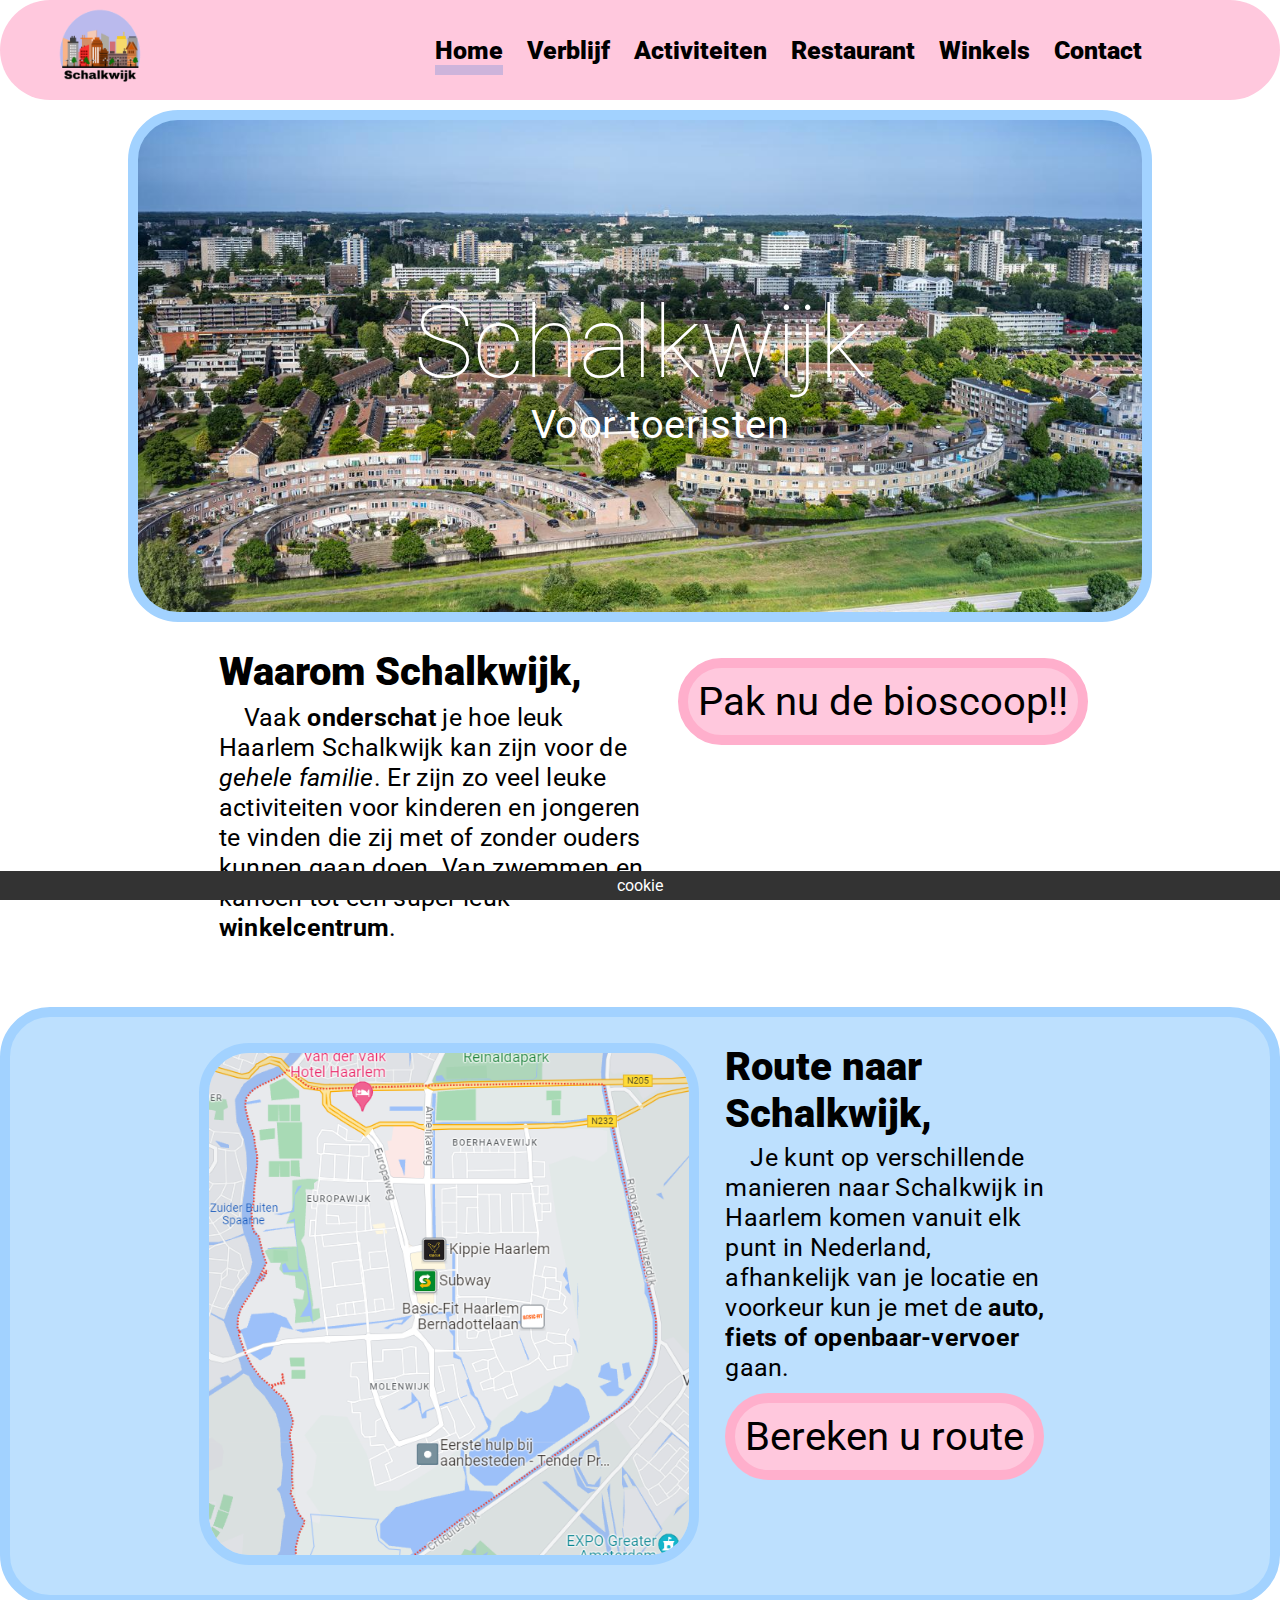
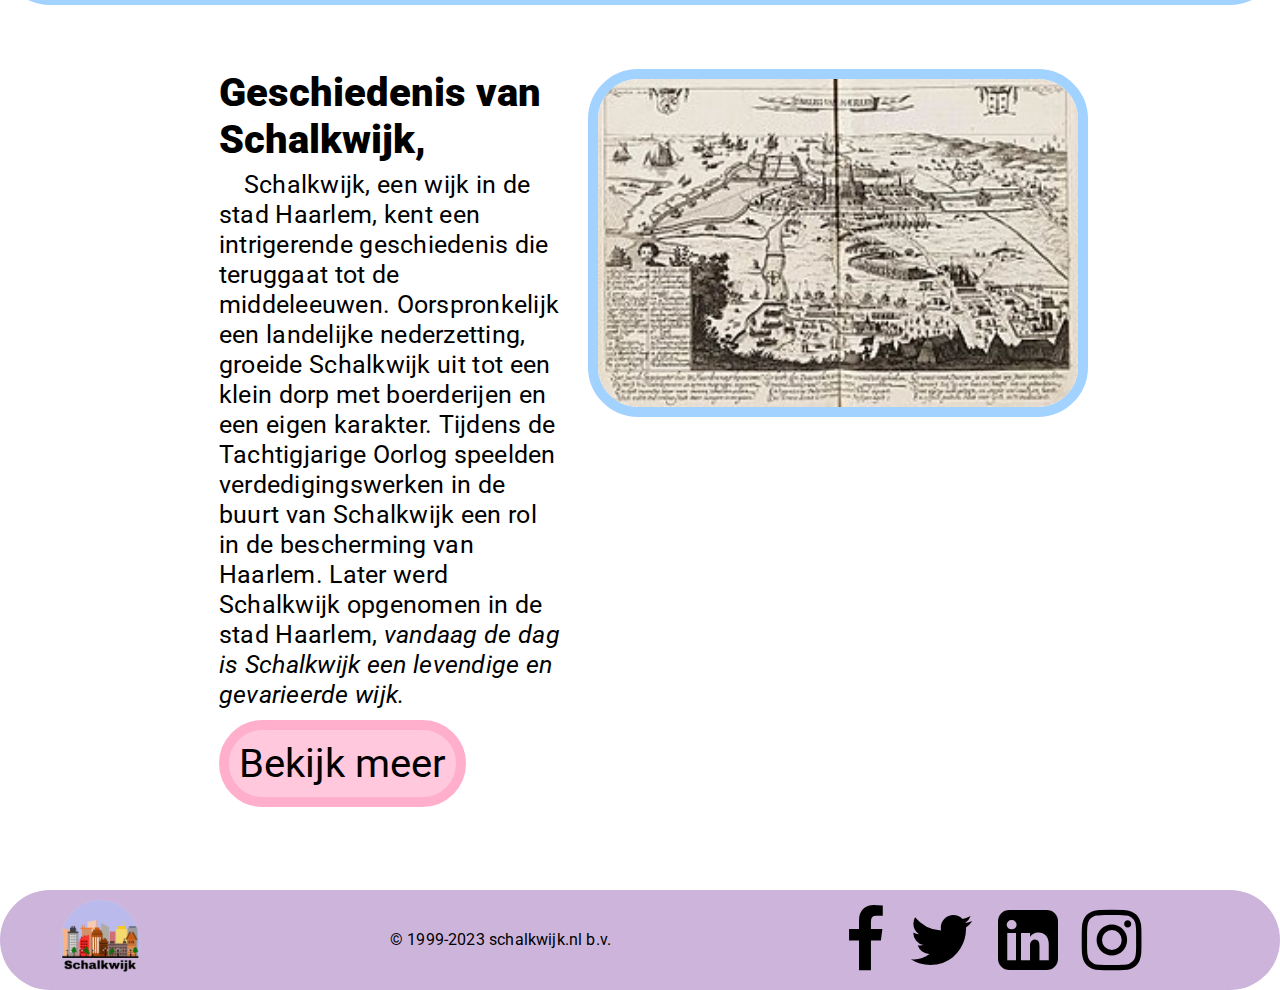
==== index.html @ 5ca4162c "frontfoto en fachion fixe" ====
<!-- add all items from grading group 1 and 2. Search for items in group 5 that refer to css f.e. author attribute value-->
<!DOCTYPE html>
<html lang="en">
<head>
    <meta name="joris" content="site voor schalkwijk">
    <meta charset="UTF-8">
    <meta name="viewport" content="width=device-width, initial-scale=1.0">
    <title>Home</title>
    <link rel="stylesheet" type="text/css" href="css/style.css">
    <link rel="stylesheet" href="https://fonts.googleapis.com/css?family=Roboto">
    <link rel="stylesheet" href="https://cdnjs.cloudflare.com/ajax/libs/font-awesome/4.7.0/css/font-awesome.min.css">
    <link rel="icon" href="img/favichon.png" type="image/png">
</head>
<body>
    <nav class="pink">
        <ul class="nav">
            <li class="logo">
                <a href="index.html">
                    <img src="img/logo.png" title="logo" alt="logo for website">
                </a>
            </li>
            <li class="navlist head">
                <a class="now" href="index.html">Home</a>
                <a href="verblijf.html">Verblijf</a>
                <a href="activiteiten.html">Activiteiten</a>
                <a href="restaurants.html">Restaurant</a>
                <a href="winkels.html">Winkels</a>
                <a href="contact.html">Contact</a>
            </li>
        </ul>
    </nav>
    <div class="cookies-message" description="ik hoop dat dit 50-160 charachters zijn als description attribute, daarom type ik dit zegmaar ik denk dat ik nu wel over de 50 heen ben.">
        cookie
    </div>
    <!-- lukte me alleen me foto op achtergrond -->
    <aside class="centerfrontfoto">
        <ul class="frontfoto blueborder">
            <li class="textfrontfoto">
                <h1>
                    Schalkwijk
                </h1> 
                <p>
                    voor toeristen
                </p>
            </li>
        </ul>
    </aside>
    <article class="Aarticle topmargin">
        <ul class="Aarticleorder Aarticlenormal">
            <li class="Aarticlepadding">
                <h2>Waarom Schalkwijk,</h2>
                <p>
                    Vaak <strong>onderschat</strong> je hoe leuk Haarlem Schalkwijk
                    kan zijn voor de <em>gehele familie</em>. Er zijn zo 
                    veel leuke activiteiten voor kinderen en jongeren
                    te vinden die zij met of zonder ouders kunnen 
                    gaan doen. Van zwemmen en kanoën tot een super
                    leuk <strong>winkelcentrum</strong>.
                </p>
            </li>
            <li>
                <a class="linkbutton pink pinkborder black" href="https://www.facebook.com">
                    Pak nu de bioscoop!!
                </a>
            </li>
        </ul>
    </article>
    <article class="Aarticle buble blue blueborder">
        <ul class="Aarticleorder Aarticlenormal">
            <li>
                <img src="img/googlemaps.png" class="maps blueborder" title="googlemaps" alt="screenshot van googlemaps schalkwijk">
            </li>
            <li class="Aarticlepadding">
                <h2>
                    Route naar Schalkwijk,
                </h2>
                <p>
                    Je kunt op verschillende manieren naar Schalkwijk
                    in Haarlem komen vanuit elk punt in Nederland, 
                    afhankelijk van je locatie en voorkeur kun je met 
                    de <strong>auto, fiets of openbaar-vervoer</strong> gaan.
                </p>
                <a class="linkbutton pink pinkborder black" href="https://www.facebook.com">
                    Bereken u route
                </a>
            </li>
        </ul>
    </article>
    <article class="Aarticle">
        <ul class="Aarticleorder Aarticlereverse">
            <li class="Aarticlepadding">
                <h2>
                    Geschiedenis van Schalkwijk,
                </h2>
                <p>
                    Schalkwijk, een wijk in de stad Haarlem, kent een 
                    intrigerende geschiedenis die teruggaat tot de 
                    middeleeuwen. Oorspronkelijk een landelijke nederzetting,
                    groeide Schalkwijk uit tot een klein dorp met
                    boerderijen en een eigen karakter.
        
                    Tijdens de Tachtigjarige Oorlog speelden verdedigingswerken
                    in de buurt van Schalkwijk een rol in de bescherming
                    van Haarlem. Later werd Schalkwijk opgenomen in de 
                    stad Haarlem, <em>vandaag de dag is Schalkwijk een levendige
                    en gevarieerde wijk.</em>
                </p>
                <a class="linkbutton pink pinkborder black" href="https://www.facebook.com">
                    Bekijk meer
                </a>
            </li>
            <li>
                <img src="img/haarlemverleden.jpg" class="geschiedenis blueborder"
                title="schalkwijkgeschiedenis" alt="foto van wikipedia schalkwijkgeschiedenis">
            </li>
        </ul>
    </article>
    <br>
    <footer class="purple">
        <ul class="nav">
            <li class="logo">
                <a href="index.html">
                    <img src="img/logo.png" title="logo" alt="logo for website">
                </a>
            </li>
            <li>
                <p class="copyright">
                    © 1999-2023 schalkwijk.nl b.v.
                </p>
            </li>
            <li class="navlist foot">
                <a href="https://www.facebook.com" class="fa fa-facebook"></a>
                <a href="https://www.twitter.com" class="fa fa-twitter"></a>
                <a href="https://www.linkedin.com" class="fa fa-linkedin-square"></a>
                <a href="https://www.instagram.com" class="fa fa-instagram socials"></a>
            </li>
        </ul>
    </footer>
</body>
</html>
---- css/style.css ----
/* ----------------------------- colors --------------------------------- */
.black {
    color: black;
    text-decoration: none;
}
.blue {
    background-color: #BDE0FE;
}
.blueborder {
    border: solid #A2D2FF;
    border-width: 10px;
}
.pink {
    background-color: #FFC8DD;
}
.pinkborder {
    border: 10px solid #FFAFCC;
}
.purple {
    background-color: #CDB4DB;
}

/* ----------------------------- general --------------------------------- */

* {
    margin: 0;
    padding: 0;
    box-sizing: border-box;
    font-family: 'Roboto', sans-serif;
    /* Uses Google fonts type according to design. (https://fonts.google.com/) */
}

ul, ol { list-style: none; }

h1, h2, h3, h4, h5, h6 { font-weight: 100; }

img { max-width: 100vw;}

p {
    /* letterspacing niet echt nodig */
    letter-spacing: 0.01em;
    line-height: 1.2em;
    /* text indent schuift de text alleen op dat wil ik niet maar zet de property er wel in */
    text-indent: 1em;
    /* wordspacing vind ik al goed  */
    word-spacing: 0.01em;
}

p::first-letter {
    text-transform: uppercase;
}


/* ----------------------------- navbar --------------------------------- */

nav {
    position: sticky;
    border-radius: 50px;
    top: 0;
    width: 100%;
    z-index: 1;
}

footer {
    border-radius: 50px;
}

.nav {
    display: flex;
    align-items: center;
    justify-content: space-between;
    padding: 0;
    margin: 0; 
}
.nav .head a{
    color: Black;
    font-size: 25px;
    text-decoration: none;
    font-weight: 900;
    margin: 10px;
}
.nav .foot a{
    color: Black;
    text-decoration: none;
    font-size: 70px;
    margin: 10px;
}

.now {
    text-decoration: underline;
    border-bottom: 10px solid #CDB4DB;
}

.logo img {
    margin-left: 50px;
    width: 100px;
    display: flex;
    align-items: center;
}

.navlist {
    margin-right: 10%;
}


/* ----------------------------- foto frontpage --------------------------------- */

.frontfoto {
    background-image: url(../img/schalkwijkfrontpage.jpg);
    width: 80%;
    height: 40vw;
    position: relative;
    background-size: cover;
    border-radius: 50px;
}

.centerfrontfoto {
    display: flex; 
    justify-content: center;
    margin-top: 10px;
}

.textfrontfoto {
    width: 100%; 
    height: 100%; 
    display: flex; 
    align-items: center; 
    justify-content: center;
    color: white; 
    flex-direction: column;
}

.textfrontfoto h1 {
    font-size: 100px;
}

.textfrontfoto p {
    font-size: 40px;
}
.cookies-message {
    position: fixed;
    bottom: 0;
    left: 0;
    width: 100%;
    background: #333;
    color: #fff;
    padding: 5px;
    text-align: center;
    z-index: 9999; /*z-index value is 9999 */
}
/* ----------------------------- content homepage --------------------------------- */

.Aarticle {
    display: flex;
    justify-content: center;
    align-items: center;
    margin-bottom: 5%;
    flex-direction:row;
}
.Aarticleorder{
    width: 70%;
    display: flex;
}
.Aarticleorder h2, .Aarticleorder h1 {
    font-size: 40px;
    font-weight: 1000;
    padding-bottom: 2%;
}
.Aarticleorder p {
    font-size: 25px;
}
.linkbutton {
    font-size: 40px;
    border-radius: 50px;
    padding: 10px;
    display: flex;
    align-items: center;
    justify-content: center;
    text-align: center;
    width: max-content;
    height: min-content;
    margin-top: 10px;
}
.linkbutton:hover {
    background-color: greenyellow;
    border-color: green;
    border-style: dotted;
}
.linkbutton:active {
    color: white;
    background-color: purple;
    border: double red
}
.Aarticlepadding {
    padding-left: 3%;
    padding-right: 3%;
}
.Aarticle img {
    width: 500px;
    height: min-content;
    border-radius: 50px;
}
.buble {
    padding-top: 2%;
    padding-bottom: 2%;
    border-radius: 50px;
}
.centerimg {
    display: flex; 
    align-items: center; 
    justify-content: center; 
}
.centerimg img{
    width: 1000px; 
    border-radius: 50px;
}
.topmargin{
    margin-top: 2%;
}
.Aarticlecolumn {
    flex-direction: column;
}
.aligncenter {
    text-align: center;
}
.form label, legend{
    font-size: 40px;
}
button {
    font-size: 40px;
}
form, label, fieldset {
    border: none;
    outline: none;
}
/* ----------------------------- media --------------------------------- */

@media (max-width: 768px) {
    .logo img {
        margin: 0;
    }
    .navlist {
        margin: 20px;
    }
    .nav .head a {
        font-size: 20px;
    }
    .nav .foot a {
        font-size: 50px;
    }
    .textfrontfoto h1 {
        font-size: 80px;
    }
    .textfrontfoto p {
        font-size: 30px;
    }
    .blueborder {
        border: 5px solid #A2D2FF;
    }
    /* ----------------------------- articles --------------------------------- */
    .Aarticleorder {
        width: 80%;
    }
    .Aarticleorder h1 {
        font-size: 35px;
    }
    .Aarticleorder h2{
        font-size: 30px;
    }
    .Aarticleorder p {
        font-size: 20px;
    }
    .linkbutton {
        font-size: 30px;
    }
    .Aarticleorder img {
        width: 250px;
    }
    .Aarticle .centerimg img {
        width: 80%;
        text-align: center;
    }
    .form label, legend{
        font-size: 30px;
    }
    button {
        font-size: 30px;
    }
    .copyright {
        font-size: 10px;
    }
    .cookies-message {
        font-size: 5px;
    }
}

@media (max-width: 426px) {
    .nav .head a {
        font-size: 12px;
        margin: 1px;
    }
    .navlist {
        margin: 0;
        margin-right: 15px;
    }
    .logo img {
        width: 50px;
    }
    .now {
        border-bottom: 4px solid purple;
    }
    .nav .foot a {
        font-size: 30px;
        margin: 5px;
    }
    .textfrontfoto h1 {
        font-size: 50px;
    }
    .textfrontfoto p {
        font-size: 20px;
    }
    .frontfoto {
        width: 100%;
        height: 50vw;
        border-radius: 0;
        border: none;
    }
    .centerfrontfoto {
        margin-top: 0;
    }
    nav, footer {
        border-radius: 0px;
        position: relative;
    }
    /* ----------------------------- articles --------------------------------- */
    .Aarticleorder {
        width: 90%;
    }
    .Aarticleorder h1 {
        font-size: 30px;
    }
    .Aarticleorder h2 {
        font-size: 25px;
    }
    .Aarticleorder p {
        font-size: 15px;
    }
    .Aarticlenormal {
        flex-direction: column;
    }
    .Aarticlereverse {
        flex-direction: column-reverse;
    }
    .buble {
        border-radius: 0px;
    }
    .Aarticleorder img {
        width: 100%;
    }
    .form label, legend{
        font-size: 20px;
    }
}
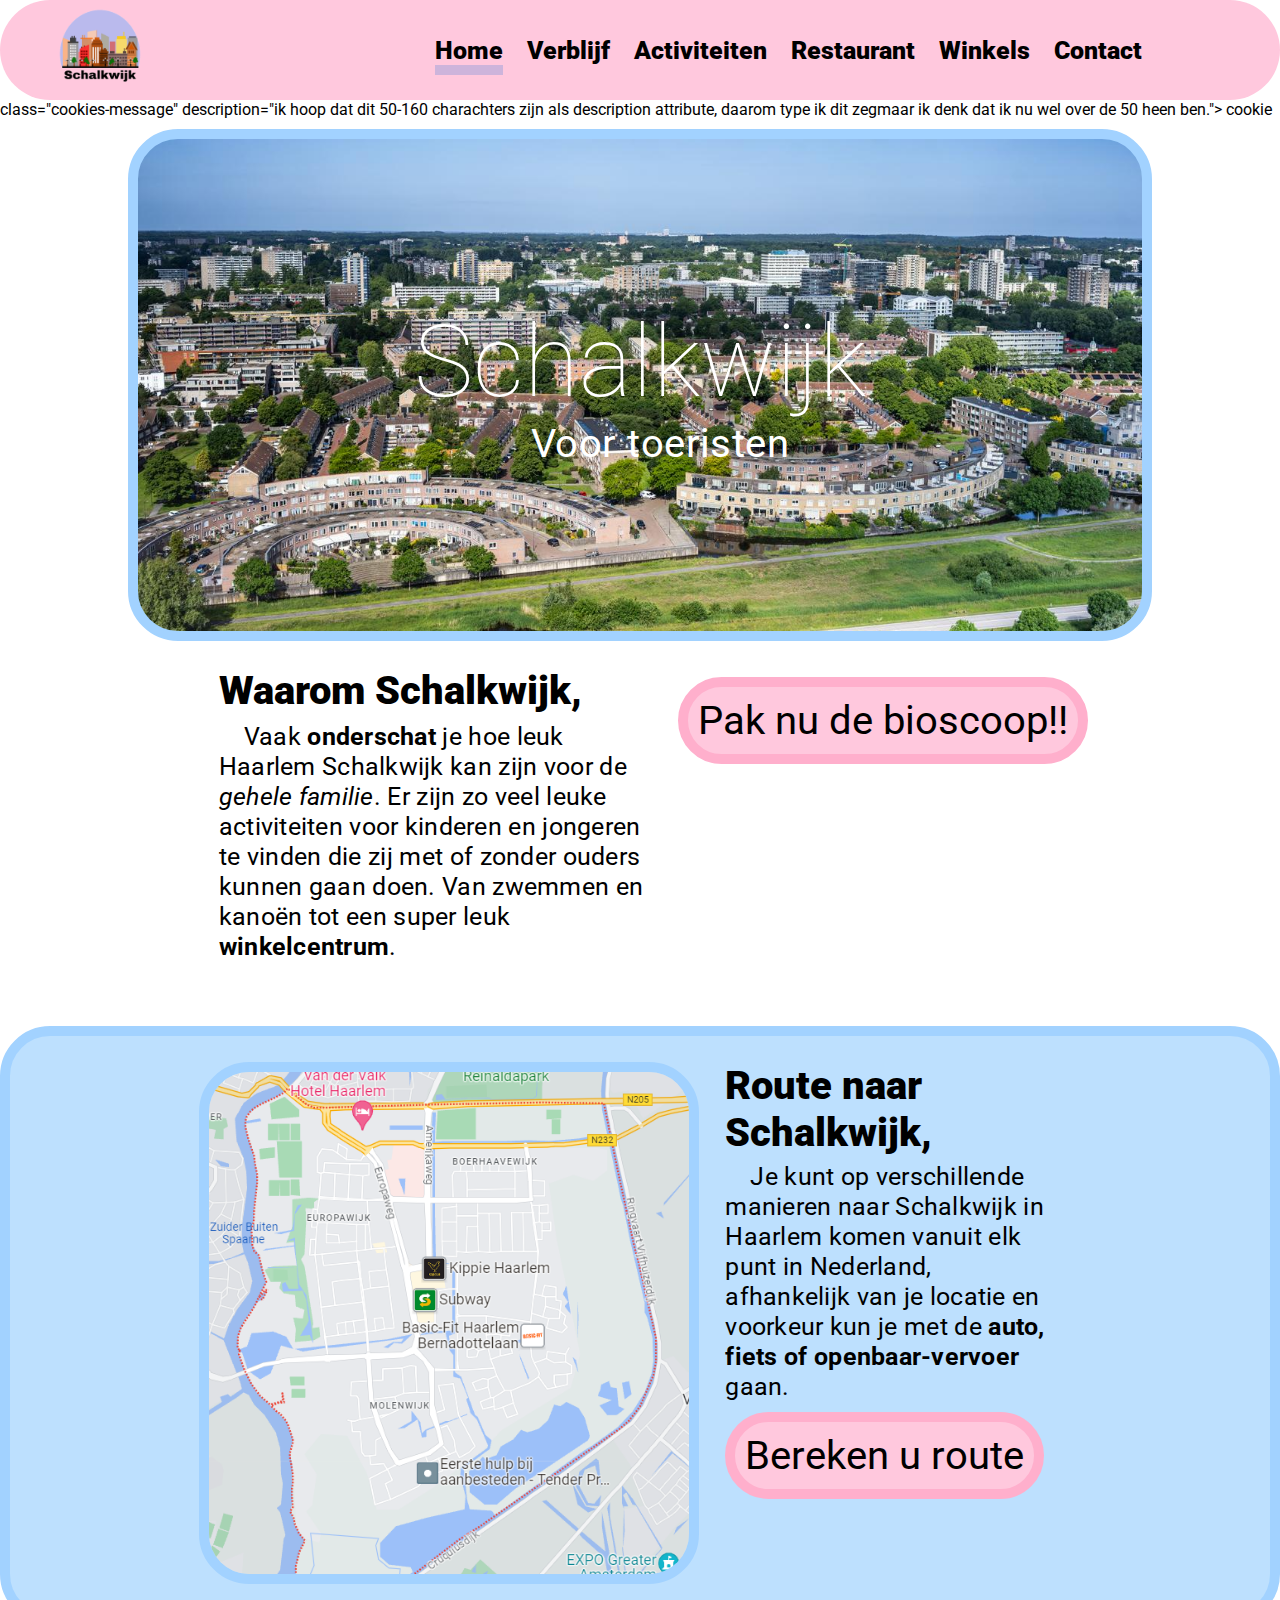
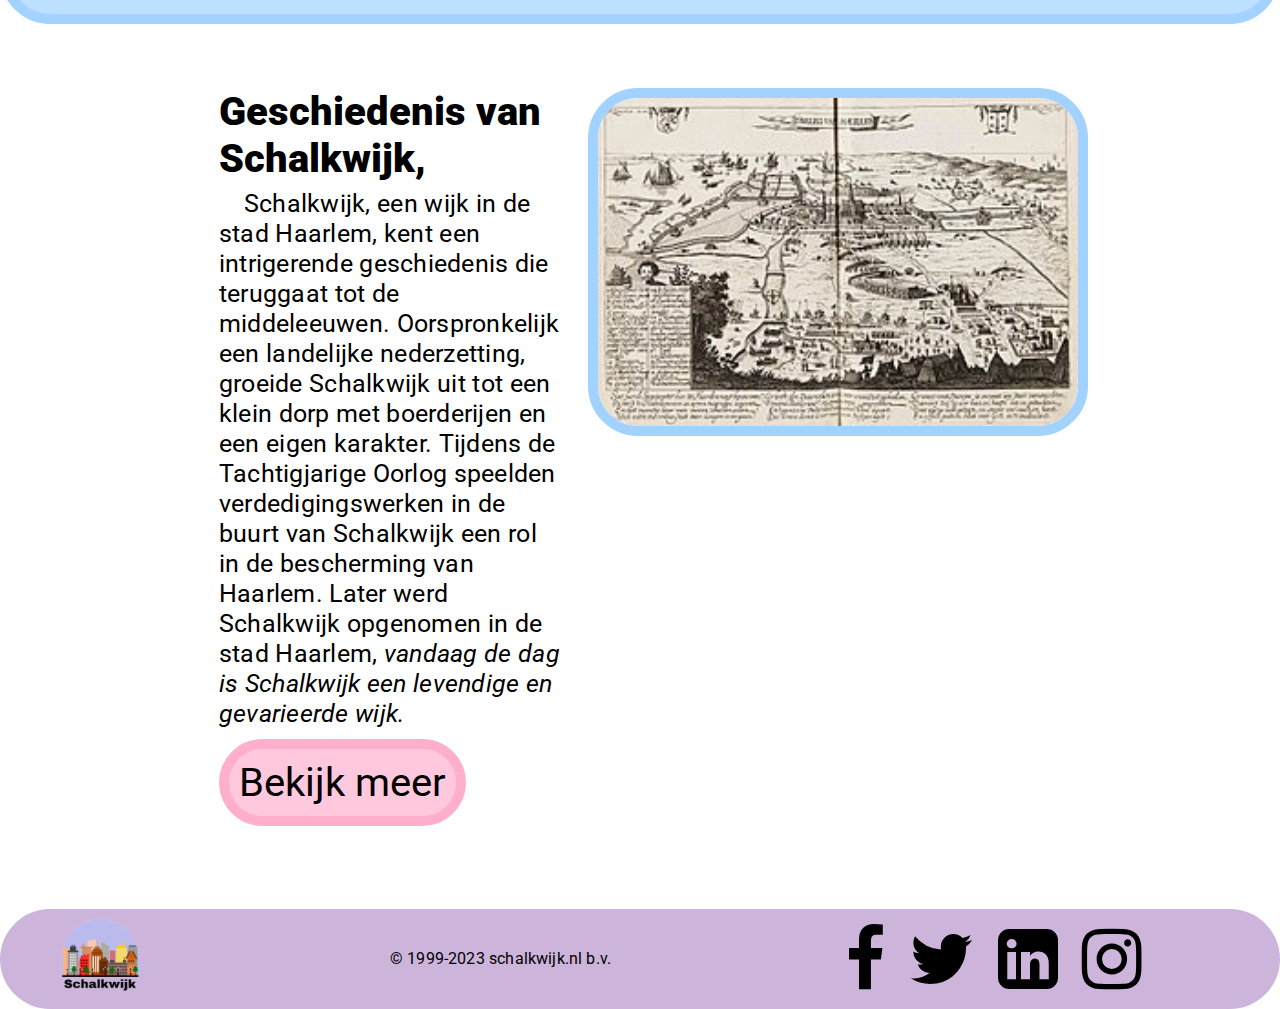
==== commit fcd219a8: "no div, header, section" ====
--- a/index.html
+++ b/index.html
@@ -29,9 +29,9 @@
             </li>
         </ul>
     </nav>
-    <div class="cookies-message" description="ik hoop dat dit 50-160 charachters zijn als description attribute, daarom type ik dit zegmaar ik denk dat ik nu wel over de 50 heen ben.">
+    <section> class="cookies-message" description="ik hoop dat dit 50-160 charachters zijn als description attribute, daarom type ik dit zegmaar ik denk dat ik nu wel over de 50 heen ben.">
         cookie
-    </div>
+    </section>
     <!-- lukte me alleen me foto op achtergrond -->
     <aside class="centerfrontfoto">
         <ul class="frontfoto blueborder">
@@ -45,7 +45,7 @@
             </li>
         </ul>
     </aside>
-    <article class="Aarticle topmargin">
+    <header class="Aarticle topmargin">
         <ul class="Aarticleorder Aarticlenormal">
             <li class="Aarticlepadding">
                 <h2>Waarom Schalkwijk,</h2>
@@ -59,12 +59,12 @@
                 </p>
             </li>
             <li>
-                <a class="linkbutton pink pinkborder black" href="https://www.facebook.com">
+                <a class="linkbutton pink pinkborder black" href="https://kinepolis.nl/?main_section=films">
                     Pak nu de bioscoop!!
                 </a>
             </li>
         </ul>
-    </article>
+    </header>
     <article class="Aarticle buble blue blueborder">
         <ul class="Aarticleorder Aarticlenormal">
             <li>
@@ -80,7 +80,7 @@
                     afhankelijk van je locatie en voorkeur kun je met 
                     de <strong>auto, fiets of openbaar-vervoer</strong> gaan.
                 </p>
-                <a class="linkbutton pink pinkborder black" href="https://www.facebook.com">
+                <a class="linkbutton pink pinkborder black" href="https://www.google.nl/maps/place/Schalkwijk,+Haarlem/@52.3620317,4.6380134,14z/data=!4m6!3m5!1s0x47c5e5ffdf64a965:0xe2adbac949e1eac1!8m2!3d52.3575443!4d4.6572348!16s%2Fm%2F05mylvq?entry=ttu">
                     Bereken u route
                 </a>
             </li>
@@ -105,7 +105,7 @@
                     stad Haarlem, <em>vandaag de dag is Schalkwijk een levendige
                     en gevarieerde wijk.</em>
                 </p>
-                <a class="linkbutton pink pinkborder black" href="https://www.facebook.com">
+                <a class="linkbutton pink pinkborder black" href="https://nl.wikipedia.org/wiki/Schalkwijk_(Haarlem)">
                     Bekijk meer
                 </a>
             </li>
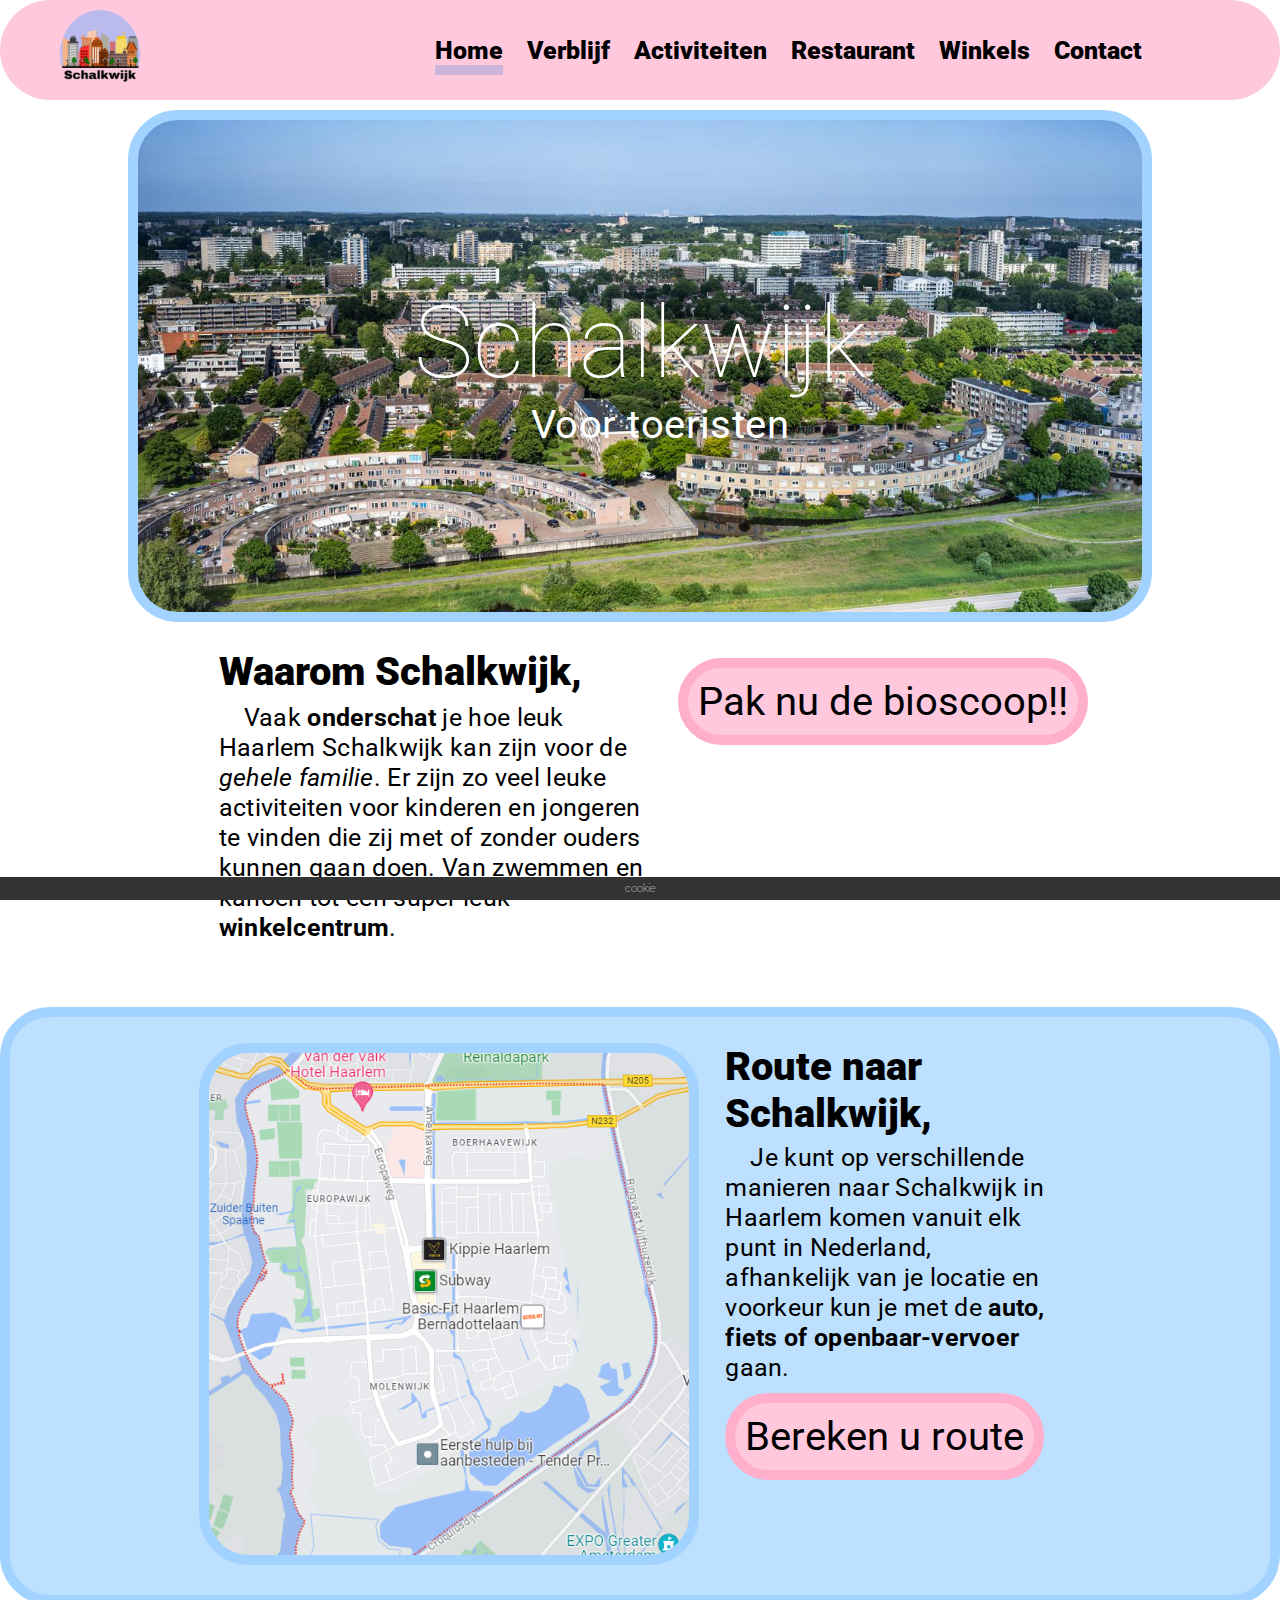
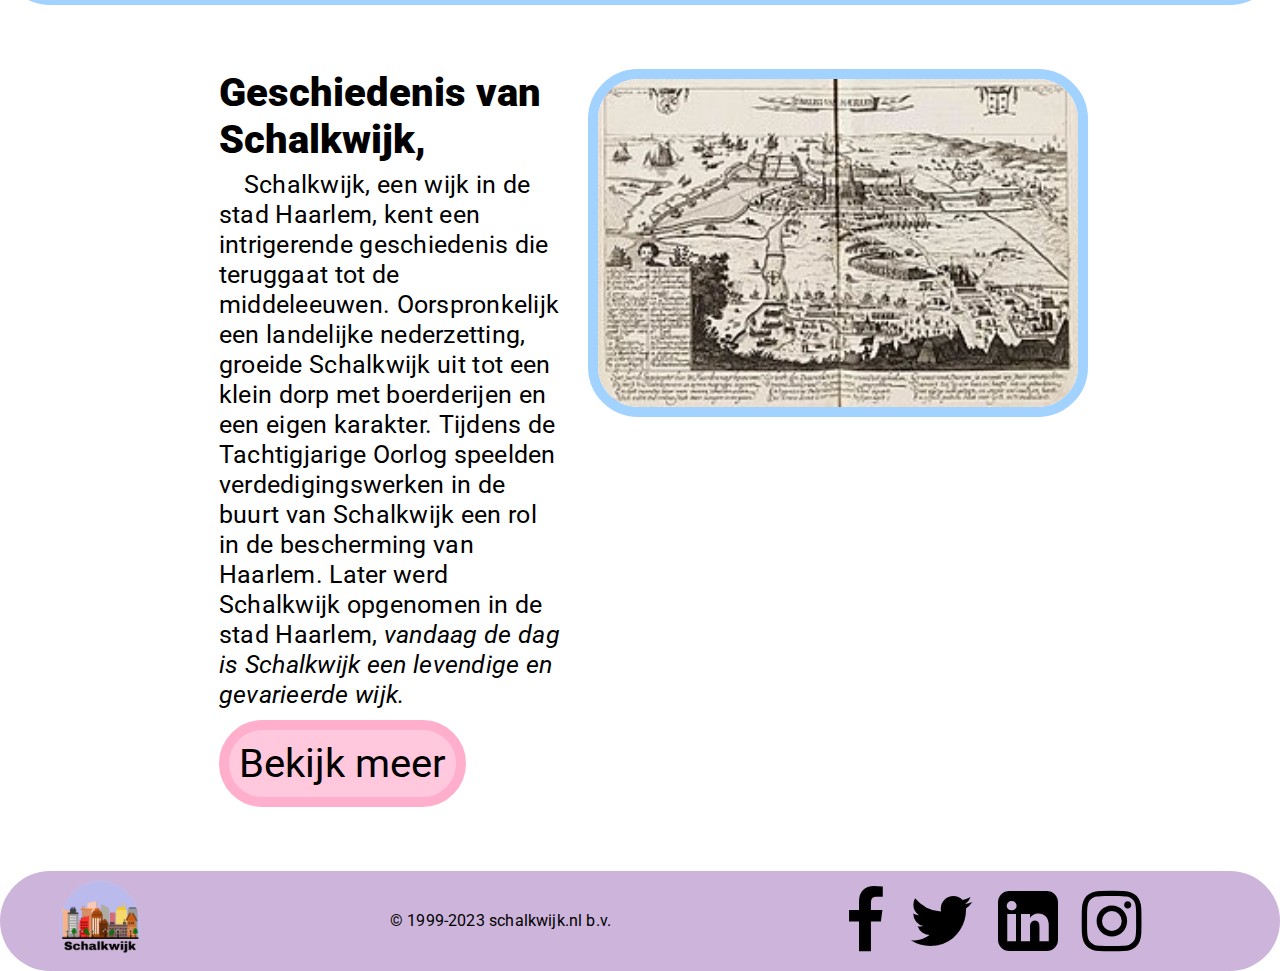
==== commit 7a71049b: "br, author, validator" ====
--- a/index.html
+++ b/index.html
@@ -2,7 +2,8 @@
 <!DOCTYPE html>
 <html lang="en">
 <head>
-    <meta name="joris" content="site voor schalkwijk">
+    <meta name="author" content="Joris van der Meulen">
+    <meta name="description" content="site voor schalkwijk">
     <meta charset="UTF-8">
     <meta name="viewport" content="width=device-width, initial-scale=1.0">
     <title>Home</title>
@@ -29,10 +30,15 @@
             </li>
         </ul>
     </nav>
-    <section> class="cookies-message" description="ik hoop dat dit 50-160 charachters zijn als description attribute, daarom type ik dit zegmaar ik denk dat ik nu wel over de 50 heen ben.">
-        cookie
+    <section class="cookies-message">
+        <h6>
+            cookie
+        </h6>
     </section>
     <!-- lukte me alleen me foto op achtergrond -->
+    <!-- description="ik hoop dat dit 50-160 
+    charachters zijn als description attribute, daarom type ik dit zegmaar
+    ik denk dat ik nu wel over de 50 heen ben." -->
     <aside class="centerfrontfoto">
         <ul class="frontfoto blueborder">
             <li class="textfrontfoto">
@@ -68,7 +74,8 @@
     <article class="Aarticle buble blue blueborder">
         <ul class="Aarticleorder Aarticlenormal">
             <li>
-                <img src="img/googlemaps.png" class="maps blueborder" title="googlemaps" alt="screenshot van googlemaps schalkwijk">
+                <img src="img/googlemaps.png" class="maps blueborder" title="googlemaps"
+                 alt="screenshot van googlemaps schalkwijk">
             </li>
             <li class="Aarticlepadding">
                 <h2>
@@ -115,7 +122,6 @@
             </li>
         </ul>
     </article>
-    <br>
     <footer class="purple">
         <ul class="nav">
             <li class="logo">
